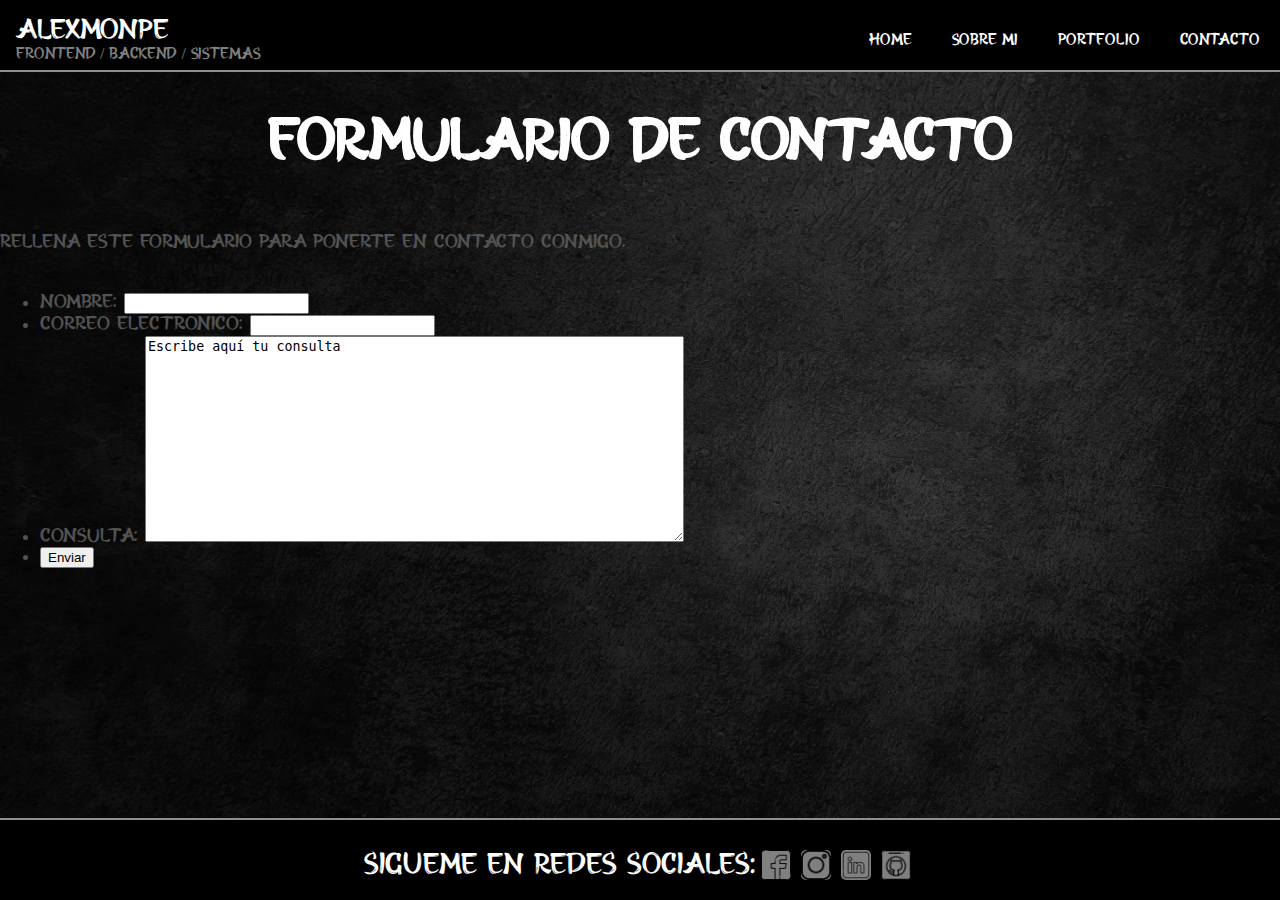
==== contacto.html @ 1882fe51 "Cambios realizados en sobre mi, home, nuevas fuentes, header y footer" ====
<!DOCTYPE html>
<html lang="en">
<head>
    <meta charset="UTF-8">
    <meta http-equiv="X-UA-Compatible" content="IE=edge">
    <meta name="viewport" content="width=device-width, initial-scale=1.0">
    <link rel="stylesheet" href="/css/style.css">
    <title>Contacto</title>
</head>
<body>
    <header>
        <div class="menuprincipal">
            <div class="minombre">
                <span class="logo"> AlexMonPe</span>
                <span class="desclogo">FrontEnd / BackEnd / Sistemas</span></div>
            
                <div class="enlacespaginas">
                
                    <div><a class="hover" href="/index.html">HOME</a></div>
                    <div><a class="hover" href="/sobremi.html">SOBRE MI</a></div>
                    <div><a class="hover" href="/portfolio.html">PORTFOLIO</a></div>
                    <div><a class="hover" href="/contacto.html">CONTACTO</a></div>
               
            </div>
        </div>
    </header>
 
    <div class="contenedorform">
        <h1>Formulario de contacto</h1>
        <p>Rellena este formulario para ponerte en contacto
            conmigo.</p>
        <form action="/recepcionform.txt">
            <ul>
                <li>
                    <label for="nombre">Nombre:</label>
                    <input type="text" id="nombre" name="nombre_usuario">
                </li>
                <li>
                    <label for="correo">Correo electrónico:</label>
                    <input type="email" id="correo" name="correo_usuario">
                </li>
                <li>
                    <label for="msg">Consulta:</label>
                    <textarea id="msg" name="mensaje_usuario">Escribe aquí tu consulta</textarea>
                </li>
                <li class="boton">
                    <button type="submit">Enviar</button>
                </li>
                
            </ul>
        </form>
    </div>

    <footer>
        <div class="RRSS">
            <div id="redesociales">
                <div>Sigueme en Redes Sociales:</div>
                <div><a href="www.facebook.com"><img src="/imagenes/facebook.png" alt="facebook"></a></div>
                <div><a href="www.instagram.com"><img src="/imagenes/instagram.png" alt="instagram"></a></div>
                <div><a href="www.linkedin.com"><img src="/imagenes/linkedin.png" alt="linkedin"></a></div>
                <div><a href="www.github.com"><img src="/imagenes/github.png" alt="github"></a></div>
            </div>
        </div>
    </footer>
</body>
</html>
---- css/style.css ----
@font-face {
    font-family: 'hiromisake';
    src: url(/imagenes/HIROMISAKE.ttf);
}
@font-face {
    font-family: 'akira';
    src: url(/Fonts/akira-expanded-outline.ttf);
}
@font-face {
    font-family: 'crash';
    src: url(/Fonts/GideonRoman-Regular.ttf);
}
html{
    background-image: url(/imagenes/background.jpg);
  background-size: cover;
  height: 100%;
  background-repeat: no-repeat;
}
body{
    margin: 0;
    height: 100%;

}

header {
    
    height: 70px;
    border-bottom: 2px solid rgba(204, 202, 202, 0.705);
    background-color: rgb(0, 0, 0);
}
.menuprincipal{
    display: flex;
    font-family: hiromisake;
    justify-content: space-between;
}


.minombre{
    padding: 16px;
    display: flex;
    flex-direction: column;
    align-items: flex-start;
    
}
.logo{
    display: inline;
    color: white;
    font-size: 1.8em;
    width: 300px;
}
.desclogo{
    display: inline;
    color: gray;
}
.enlacespaginas{
    display: flex;
    flex-direction: row;
    align-items: center;
}

.enlacespaginas a {
   text-decoration: none;
   color: white;
   margin: 10px;
   padding: 10px;
   line-height: 20px;
}
.enlacespaginas a:hover{
    background:white;
    color: black;
    font-size: 25px;
    border: double black;
}
footer{
    position: absolute;
    bottom: 0;
    width: 100%;
    color: white;
    font-family: hiromisake;
    height: 80px;
    border-top: 2px solid rgba(204, 202, 202, 0.705);
    background-color: rgb(0, 0, 0);
}
#redesociales{
    display: flex;
    justify-content: center;
    flex-direction: row;
    font-size: 30px;
    margin-top:30px;
}
#redesociales a{
    margin: 5px;
}

#redesociales img{
    height: 30px;
    width: 30px;
    border-radius: 5px;
    background-color: gray;
}
#redesociales img:hover{
    height: 40px;
    width: 40px;
    background-color: white;
}


/* --------------------home -------------------------*/

.fondo {
    font-family: akira;
    margin: 0 auto;
    width: 800px;
    height: 494px;
    background: rgba(27, 27, 27, 0.4);
    box-shadow: rgba(255, 255, 255, 0.35) 0px 5px 20px;
    border: 1px solid white;
}
h1{
    font-size: 3em;
    color: white;
    text-align: center;
    
}

/*--------------------------SOBRE MI----------------------------*/


.descsobremi {
    height: 31em;
    width: 35em;
    color: white;
    background: rgba(27, 27, 27, 0.582);
    font-family: crash;
    margin: 0 auto;
    box-shadow: rgba(219, 218, 218, 0.35) 0px 5px 20px;
}
.descsobremi p {
    margin: 20px;
}
h2 {
    color: white;
    text-align: center;
}
.foto img{
    height: 34em;
    width: 25em;
    margin-left: 20px;
}

.foto {
    display: flex;
    align-items: center;
}

.contenedorform {
    color: rgb(83, 83, 83);
    font-family: hiromisake;
    display: flex;
    flex-direction: column;   
    font-size: 20px;
}

textarea {
    width: 40em;
    height: 15em;
}
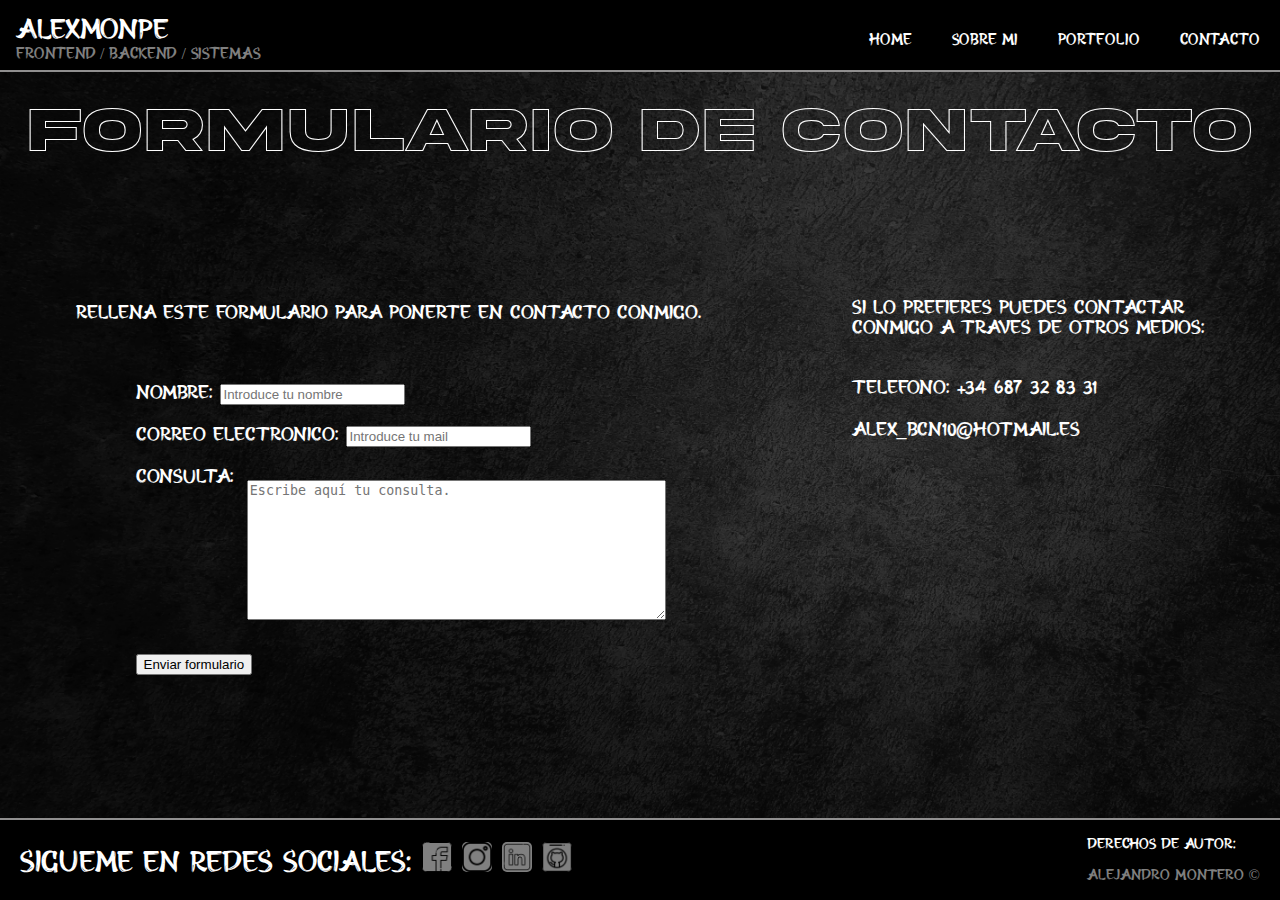
==== commit 3588cda4: "home acabada, contacto casi acabada" ====
--- a/contacto.html
+++ b/contacto.html
@@ -24,41 +24,57 @@
             </div>
         </div>
     </header>
- 
+    <h1 class="h1formulario">Formulario de contacto</h1>
     <div class="contenedorform">
-        <h1>Formulario de contacto</h1>
+        <div>
         <p>Rellena este formulario para ponerte en contacto
             conmigo.</p>
-        <form action="/recepcionform.txt">
+        <form name="formulario" action="/recepcionform.txt" method="post">
             <ul>
                 <li>
                     <label for="nombre">Nombre:</label>
-                    <input type="text" id="nombre" name="nombre_usuario">
+                    <input type="text" id="nombre" name="nombre_usuario" placeholder="Introduce tu nombre">
                 </li>
                 <li>
                     <label for="correo">Correo electrónico:</label>
-                    <input type="email" id="correo" name="correo_usuario">
+                    <input type="email" id="correo" name="correo_usuario" placeholder="Introduce tu mail">
+                </li>
+                <li class="areadetexto">
+                    <label for="msg">Consulta:</label>
+                    <textarea id="msg" name="mensaje_usuario" placeholder="Escribe aquí tu consulta."></textarea>
                 </li>
                 <li>
-                    <label for="msg">Consulta:</label>
-                    <textarea id="msg" name="mensaje_usuario">Escribe aquí tu consulta</textarea>
-                </li>
-                <li class="boton">
-                    <button type="submit">Enviar</button>
+                    <input type="submit" value="Enviar formulario"></input>
                 </li>
                 
             </ul>
         </form>
+       
+    
+    </div>
+    <div class="otrosdatosform">
+        <p>si lo prefieres puedes contactar <br>
+        conmigo a traves de otros medios: <br><br><br>
+        Telefono: +34 687 32 83 31 <br><br>
+        Alex_bcn10@hotmail.es</p>
+    </div>
     </div>
 
     <footer>
         <div class="RRSS">
             <div id="redesociales">
-                <div>Sigueme en Redes Sociales:</div>
-                <div><a href="www.facebook.com"><img src="/imagenes/facebook.png" alt="facebook"></a></div>
-                <div><a href="www.instagram.com"><img src="/imagenes/instagram.png" alt="instagram"></a></div>
-                <div><a href="www.linkedin.com"><img src="/imagenes/linkedin.png" alt="linkedin"></a></div>
-                <div><a href="www.github.com"><img src="/imagenes/github.png" alt="github"></a></div>
+                
+                <div>
+                    Sigueme en Redes Sociales:
+                    <a href="www.facebook.com"><img src="/imagenes/facebook.png" alt="facebook"></a>
+                    <a href="www.instagram.com"><img src="/imagenes/instagram.png" alt="instagram"></a>
+                    <a href="www.linkedin.com"><img src="/imagenes/linkedin.png" alt="linkedin"></a>
+                    <a href="www.github.com"><img src="/imagenes/github.png" alt="github"></a>
+                </div>
+                <div class="derechosautor">
+                    <p>derechos de autor:</p>
+                    <span>Alejandro Montero ©</span>
+                </div>
             </div>
         </div>
     </footer>
--- a/css/style.css
+++ b/css/style.css
@@ -83,13 +83,12 @@
 }
 #redesociales{
     display: flex;
-    justify-content: center;
     flex-direction: row;
     font-size: 30px;
-    margin-top:30px;
-}
-#redesociales a{
-    margin: 5px;
+    height: 80px;
+    justify-content: space-between;
+    align-items: center;
+    margin: 0 20px;
 }
 
 #redesociales img{
@@ -107,36 +106,46 @@
 
 /* --------------------home -------------------------*/
 
+.mensajebienvenida{
+    display: flex;
+    height: 38em;
+    flex-direction: column;
+    justify-content: flex-end;
+}
 .fondo {
     font-family: akira;
     margin: 0 auto;
-    width: 800px;
-    height: 494px;
+    height: 506px;
     background: rgba(27, 27, 27, 0.4);
     box-shadow: rgba(255, 255, 255, 0.35) 0px 5px 20px;
     border: 1px solid white;
 }
 h1{
-    font-size: 3em;
+    font-size: 4em;
     color: white;
     text-align: center;
-    
+    font-family: akira;
+    margin: 22px;
+}
+.bio {
+    text-decoration:underline;
 }
 
 /*--------------------------SOBRE MI----------------------------*/
 
 
 .descsobremi {
-    height: 31em;
-    width: 35em;
+    margin-left: 6em;
+    height: 26em;
+    width: 59em;
     color: white;
     background: rgba(27, 27, 27, 0.582);
     font-family: crash;
-    margin: 0 auto;
     box-shadow: rgba(219, 218, 218, 0.35) 0px 5px 20px;
 }
 .descsobremi p {
-    margin: 20px;
+    margin: 22px;
+    padding: 3em;
 }
 h2 {
     color: white;
@@ -144,26 +153,61 @@
 }
 .foto img{
     height: 34em;
-    width: 25em;
-    margin-left: 20px;
+    margin-left: 5em;
+    margin-top: 2em;
 }
 
 .foto {
     display: flex;
+    height: 50em;
     align-items: center;
 }
 
 .contenedorform {
-    color: rgb(83, 83, 83);
+    color: white;
     font-family: hiromisake;
     display: flex;
-    flex-direction: column;   
+    flex-direction: row;
     font-size: 20px;
-}
-
+    height: 30em;
+    width: 100%;
+    justify-content: space-around;
+    align-items: center;
+}
+
+.contenedorform form ul li{
+margin: 1em;
+list-style: none;
+}
+ul{
+    margin-top: 3em;
+}
+.otrosdatosform{
+    margin-bottom: 12em;
+}
+.derechosautor{
+    font-size: 15px;
+    margin-bottom: 1em;
+}
+.derechosautor span {
+    color: gray;
+}
+
+.areadetexto{
+    
+display: flex;
+    
+flex-direction: row;
+
+}
+
+.h1formulario{
+    font-size: 4em;
+}
 textarea {
-    width: 40em;
-    height: 15em;
-}
-
-
+    width: 31em;
+    height: 10em;
+    margin: 1em;
+}
+
+
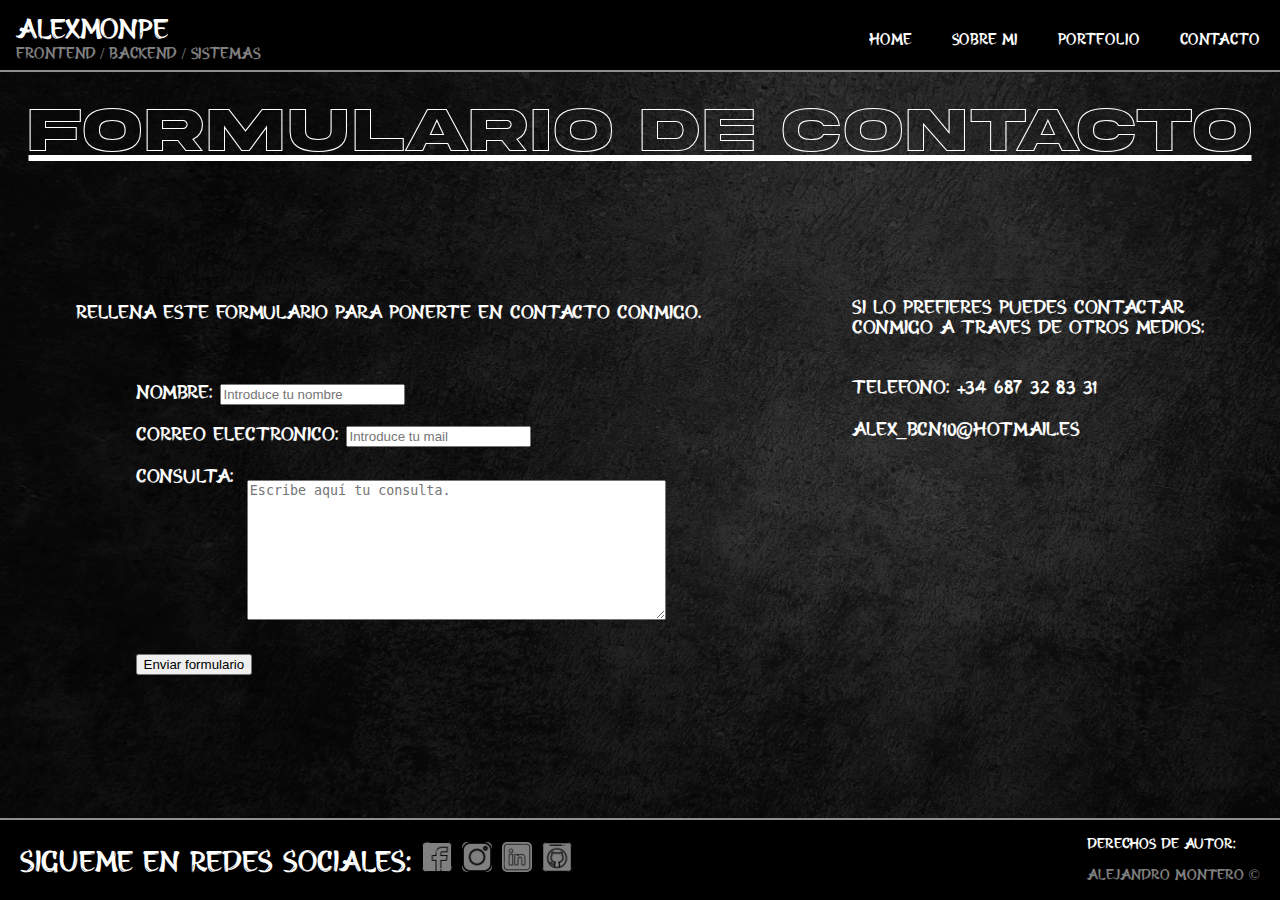
==== commit 9912bb0a: "portfolio y proyecto acabado" ====
--- a/contacto.html
+++ b/contacto.html
@@ -24,7 +24,7 @@
             </div>
         </div>
     </header>
-    <h1 class="h1formulario">Formulario de contacto</h1>
+    <h1 class="h1formulario"><u> Formulario de contacto</u></h1>
     <div class="contenedorform">
         <div>
         <p>Rellena este formulario para ponerte en contacto
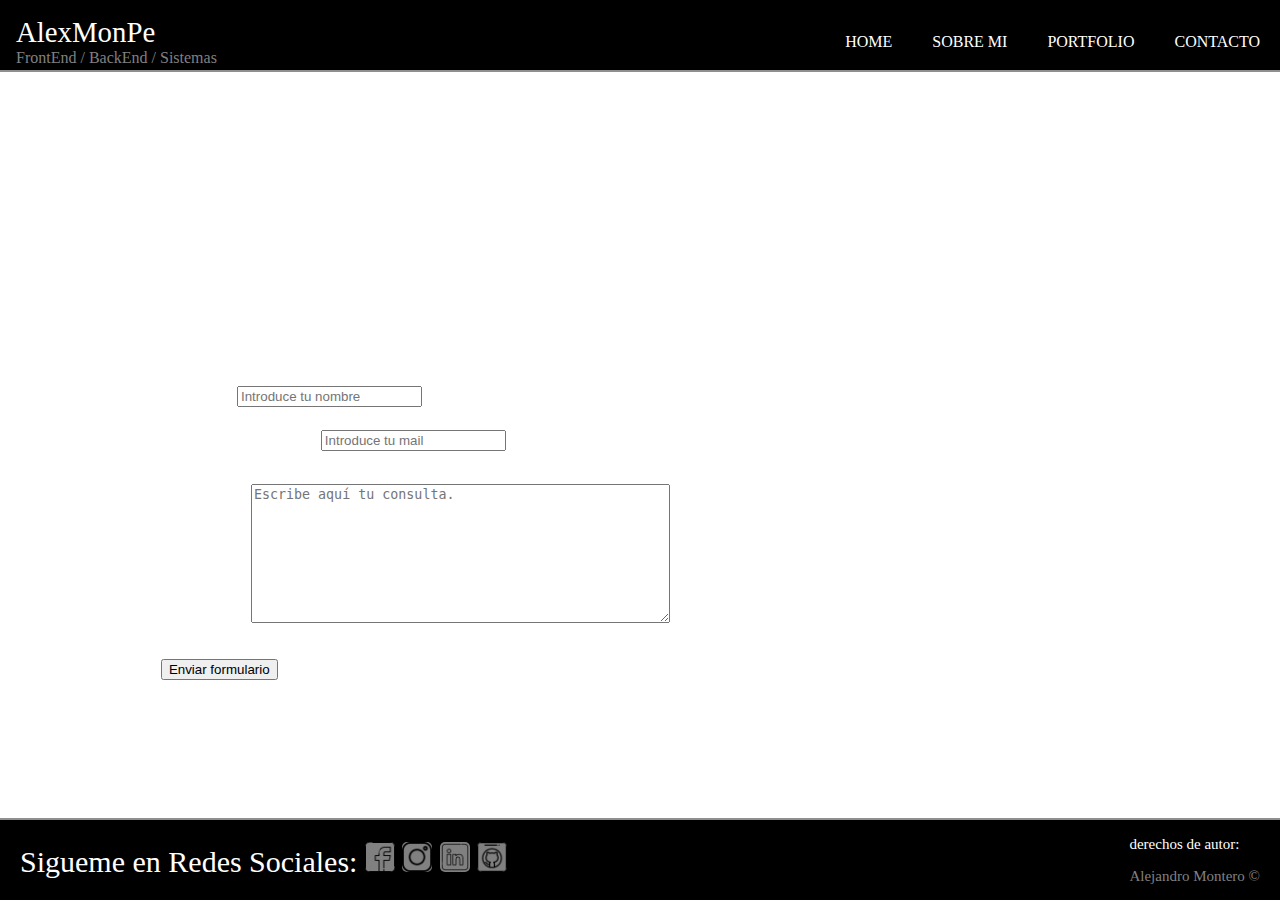
==== commit 31ceff1b: "modificado enlaces de contacto" ====
--- a/contacto.html
+++ b/contacto.html
@@ -4,7 +4,7 @@
     <meta charset="UTF-8">
     <meta http-equiv="X-UA-Compatible" content="IE=edge">
     <meta name="viewport" content="width=device-width, initial-scale=1.0">
-    <link rel="stylesheet" href="/css/style.css">
+    <link rel="stylesheet" href="./css/style.css">
     <title>Contacto</title>
 </head>
 <body>
@@ -16,10 +16,10 @@
             
                 <div class="enlacespaginas">
                 
-                    <div><a class="hover" href="/index.html">HOME</a></div>
-                    <div><a class="hover" href="/sobremi.html">SOBRE MI</a></div>
-                    <div><a class="hover" href="/portfolio.html">PORTFOLIO</a></div>
-                    <div><a class="hover" href="/contacto.html">CONTACTO</a></div>
+                    <div><a class="hover" href="index.html">HOME</a></div>
+                    <div><a class="hover" href="sobremi.html">SOBRE MI</a></div>
+                    <div><a class="hover" href="portfolio.html">PORTFOLIO</a></div>
+                    <div><a class="hover" href="contacto.html">CONTACTO</a></div>
                
             </div>
         </div>
@@ -29,9 +29,9 @@
         <div>
         <p>Rellena este formulario para ponerte en contacto
             conmigo.</p>
-        <form name="formulario" action="/recepcionform.txt" method="post">
+        <form name="formulario" action="./recepcionform.txt" method="post">
             <ul>
-                <li>
+                <li> 
                     <label for="nombre">Nombre:</label>
                     <input type="text" id="nombre" name="nombre_usuario" placeholder="Introduce tu nombre">
                 </li>
@@ -66,10 +66,10 @@
                 
                 <div>
                     Sigueme en Redes Sociales:
-                    <a href="www.facebook.com"><img src="/imagenes/facebook.png" alt="facebook"></a>
-                    <a href="www.instagram.com"><img src="/imagenes/instagram.png" alt="instagram"></a>
-                    <a href="www.linkedin.com"><img src="/imagenes/linkedin.png" alt="linkedin"></a>
-                    <a href="www.github.com"><img src="/imagenes/github.png" alt="github"></a>
+                    <a href="www.facebook.com"><img src="./imagenes/facebook.png" alt="facebook"></a>
+                    <a href="www.instagram.com"><img src="./imagenes/instagram.png" alt="instagram"></a>
+                    <a href="www.linkedin.com"><img src="./imagenes/linkedin.png" alt="linkedin"></a>
+                    <a href="www.github.com"><img src="./imagenes/github.png" alt="github"></a>
                 </div>
                 <div class="derechosautor">
                     <p>derechos de autor:</p>
--- a/css/style.css
+++ b/css/style.css
@@ -1,25 +1,26 @@
 @font-face {
     font-family: 'hiromisake';
-    src: url(/imagenes/HIROMISAKE.ttf);
+    src: url(./imagenes/HIROMISAKE.ttf);
 }
 @font-face {
     font-family: 'akira';
-    src: url(/Fonts/akira-expanded-outline.ttf);
+    src: url(./Fonts/akira-expanded-outline.ttf);
 }
 @font-face {
     font-family: 'crash';
-    src: url(/Fonts/GideonRoman-Regular.ttf);
+    src: url(./Fonts/GideonRoman-Regular.ttf);
 }
 html{
-    background-image: url(/imagenes/background.jpg);
-  background-size: cover;
-  height: 100%;
-  background-repeat: no-repeat;
-}
+    margin: 0%;
+   }
 body{
     margin: 0;
     height: 100%;
-
+    background-image: url(./imagenes/background.jpg);
+    background-size: cover;
+    height: 100vh;
+    background-repeat: no-repeat;
+    
 }
 
 header {
@@ -72,9 +73,11 @@
     border: double black;
 }
 footer{
+    /* position: absolute; 
+    bottom: 0;  */
+    width: 100%;
     position: absolute;
     bottom: 0;
-    width: 100%;
     color: white;
     font-family: hiromisake;
     height: 80px;
@@ -87,8 +90,8 @@
     font-size: 30px;
     height: 80px;
     justify-content: space-between;
-    align-items: center;
     margin: 0 20px;
+    align-items: center;
 }
 
 #redesociales img{
@@ -150,6 +153,7 @@
 h2 {
     color: white;
     text-align: center;
+    font-family: 'hiromisake';
 }
 .foto img{
     height: 34em;
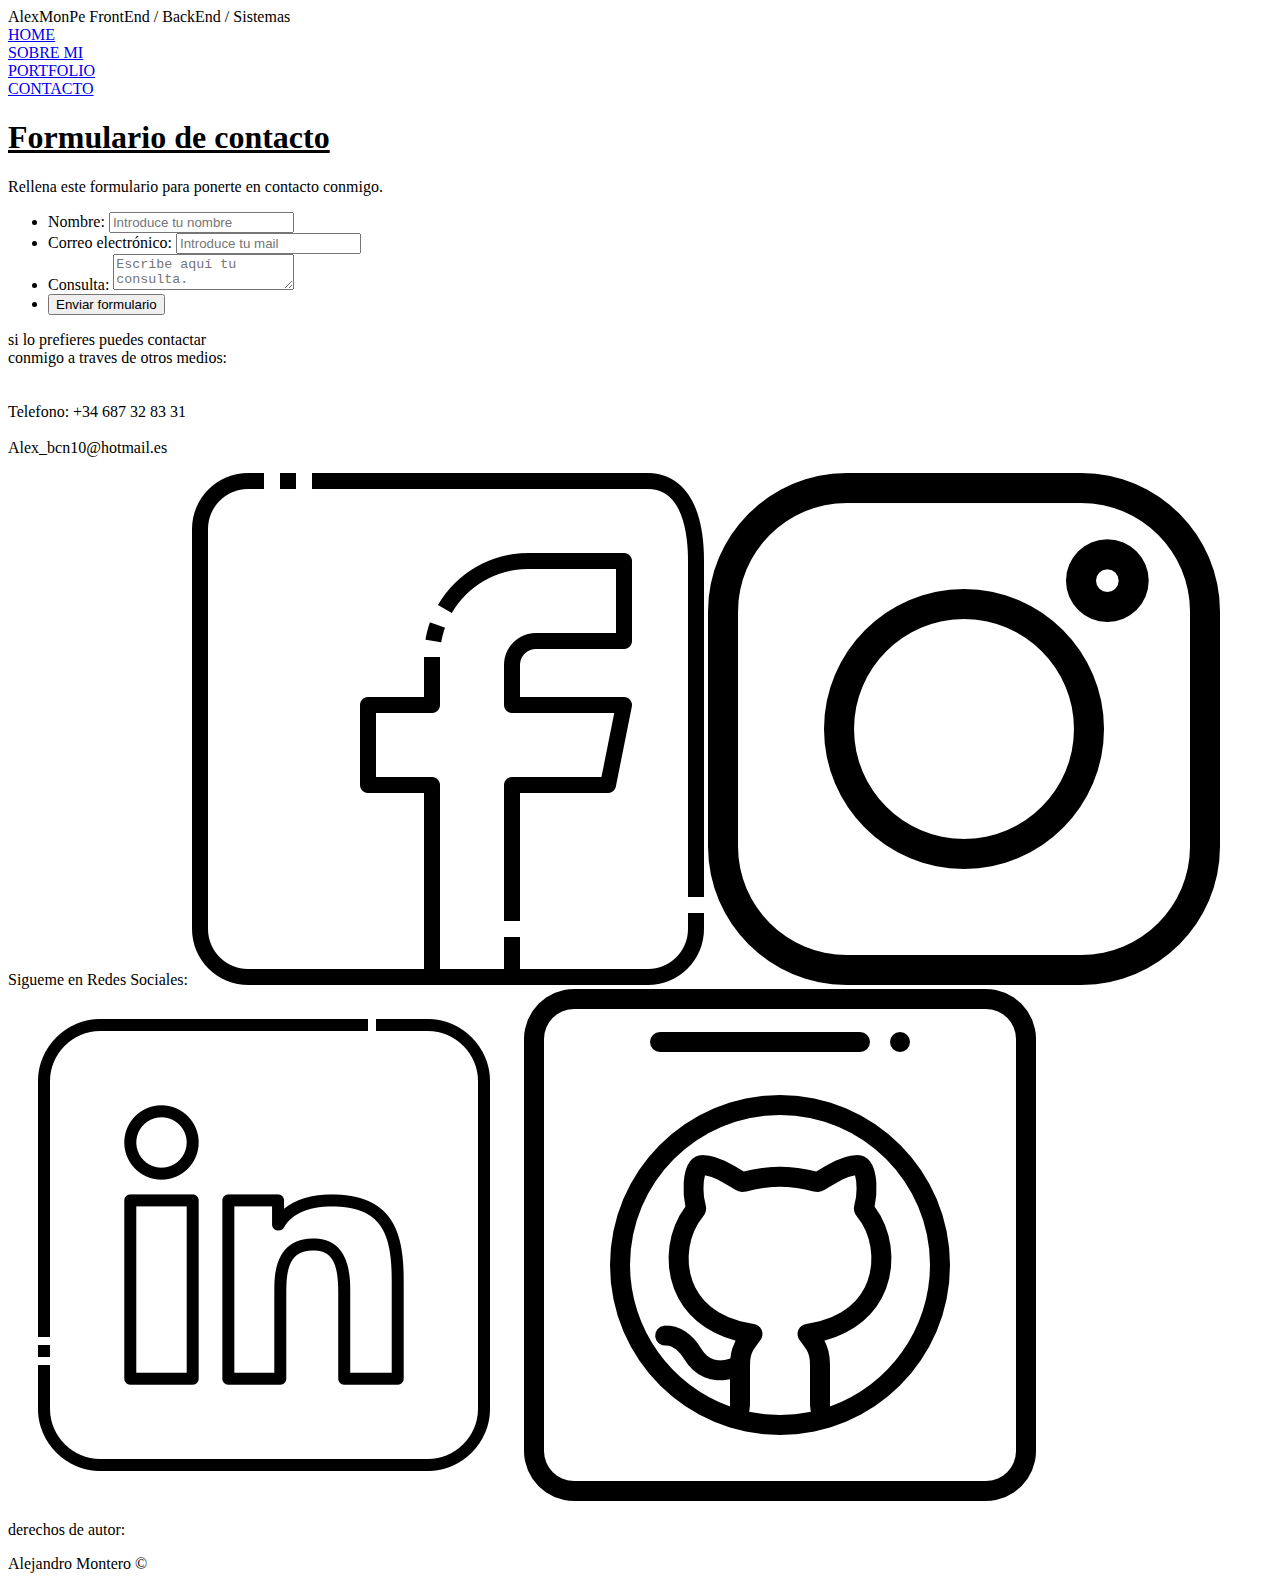
==== commit 3b188501: "otra prueba de correcion de enlace en css y BackGR" ====
--- a/contacto.html
+++ b/contacto.html
@@ -4,7 +4,7 @@
     <meta charset="UTF-8">
     <meta http-equiv="X-UA-Compatible" content="IE=edge">
     <meta name="viewport" content="width=device-width, initial-scale=1.0">
-    <link rel="stylesheet" href="./css/style.css">
+    <link rel="stylesheet" href="../web-personal/css/style.css">
     <title>Contacto</title>
 </head>
 <body>
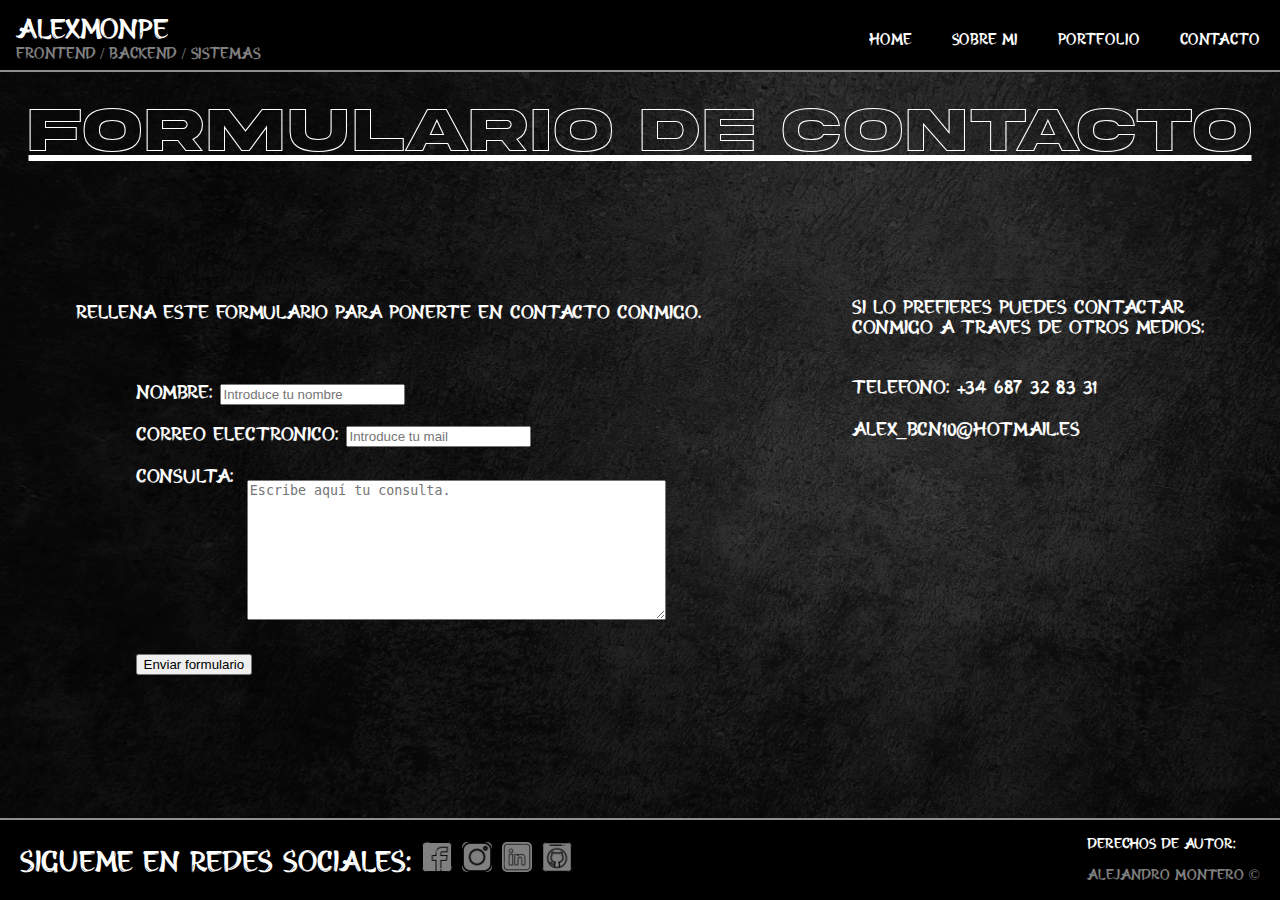
==== commit b70f16e7: "otra prueba de correcion de enlace en css y BackGR" ====
--- a/contacto.html
+++ b/contacto.html
@@ -4,7 +4,7 @@
     <meta charset="UTF-8">
     <meta http-equiv="X-UA-Compatible" content="IE=edge">
     <meta name="viewport" content="width=device-width, initial-scale=1.0">
-    <link rel="stylesheet" href="../web-personal/css/style.css">
+    <link rel="stylesheet" href="./css/style.css">
     <title>Contacto</title>
 </head>
 <body>
@@ -29,7 +29,7 @@
         <div>
         <p>Rellena este formulario para ponerte en contacto
             conmigo.</p>
-        <form name="formulario" action="./recepcionform.txt" method="post">
+        <form name="formulario" action="/recepcionform.txt" method="post">
             <ul>
                 <li> 
                     <label for="nombre">Nombre:</label>
--- a/css/style.css
+++ b/css/style.css
@@ -0,0 +1,216 @@
+@font-face {
+    font-family: 'hiromisake';
+    src: url(../imagenes/HIROMISAKE.ttf);
+}
+@font-face {
+    font-family: 'akira';
+    src: url(../Fonts/akira-expanded-outline.ttf);
+}
+@font-face {
+    font-family: 'crash';
+    src: url(../Fonts/GideonRoman-Regular.ttf);
+}
+html{
+    margin: 0%;
+    height: 100%;
+   }
+body{
+    margin: 0;
+    height: 100%;
+    background-image: url(../imagenes/background.jpg);
+    background-size: cover;
+   
+    background-repeat: no-repeat;
+    
+}
+
+header {
+    
+    height: 70px;
+    border-bottom: 2px solid rgba(204, 202, 202, 0.705);
+    background-color: rgb(0, 0, 0);
+}
+.menuprincipal{
+    display: flex;
+    font-family: hiromisake;
+    justify-content: space-between;
+}
+
+
+.minombre{
+    padding: 16px;
+    display: flex;
+    flex-direction: column;
+    align-items: flex-start;
+    
+}
+.logo{
+    display: inline;
+    color: white;
+    font-size: 1.8em;
+    width: 300px;
+}
+.desclogo{
+    display: inline;
+    color: gray;
+}
+.enlacespaginas{
+    display: flex;
+    flex-direction: row;
+    align-items: center;
+}
+
+.enlacespaginas a {
+   text-decoration: none;
+   color: white;
+   margin: 10px;
+   padding: 10px;
+   line-height: 20px;
+}
+.enlacespaginas a:hover{
+    background:white;
+    color: black;
+    font-size: 25px;
+    border: double black;
+}
+footer{
+    width: 100%;
+    position: absolute;
+    bottom: 0;
+    color: white;
+    font-family: hiromisake;
+    height: 80px;
+    border-top: 2px solid rgba(204, 202, 202, 0.705);
+    background-color: rgb(0, 0, 0);
+}
+#redesociales{
+    display: flex;
+    flex-direction: row;
+    font-size: 30px;
+    height: 80px;
+    justify-content: space-between;
+    margin: 0 20px;
+    align-items: center;
+}
+
+#redesociales img{
+    height: 30px;
+    width: 30px;
+    border-radius: 5px;
+    background-color: gray;
+}
+#redesociales img:hover{
+    height: 40px;
+    width: 40px;
+    background-color: white;
+}
+
+
+/* --------------------home -------------------------*/
+
+.mensajebienvenida{
+    display: flex;
+    height: 38em;
+    flex-direction: column;
+    justify-content: flex-end;
+}
+.fondo {
+    font-family: akira;
+    margin: 0 auto;
+    height: 506px;
+    background: rgba(27, 27, 27, 0.4);
+    box-shadow: rgba(255, 255, 255, 0.35) 0px 5px 20px;
+    border: 1px solid white;
+}
+h1{
+    font-size: 4em;
+    color: white;
+    text-align: center;
+    font-family: akira;
+    margin: 22px;
+}
+.bio {
+    text-decoration:underline;
+}
+
+/*--------------------------SOBRE MI----------------------------*/
+
+
+.descsobremi {
+    margin-left: 6em;
+    height: 26em;
+    width: 59em;
+    color: white;
+    background: rgba(27, 27, 27, 0.582);
+    font-family: crash;
+    box-shadow: rgba(219, 218, 218, 0.35) 0px 5px 20px;
+}
+.descsobremi p {
+    margin: 22px;
+    padding: 3em;
+}
+h2 {
+    color: white;
+    text-align: center;
+    font-family: 'hiromisake';
+}
+.foto img{
+    height: 34em;
+    margin-left: 5em;
+    margin-top: 2em;
+}
+
+.foto {
+    display: flex;
+    height: 50em;
+    align-items: center;
+}
+
+.contenedorform {
+    color: white;
+    font-family: hiromisake;
+    display: flex;
+    flex-direction: row;
+    font-size: 20px;
+    height: 30em;
+    width: 100%;
+    justify-content: space-around;
+    align-items: center;
+}
+
+.contenedorform form ul li{
+margin: 1em;
+list-style: none;
+}
+ul{
+    margin-top: 3em;
+}
+.otrosdatosform{
+    margin-bottom: 12em;
+}
+.derechosautor{
+    font-size: 15px;
+    margin-bottom: 1em;
+}
+.derechosautor span {
+    color: gray;
+}
+
+.areadetexto{
+    
+display: flex;
+    
+flex-direction: row;
+
+}
+
+.h1formulario{
+    font-size: 4em;
+}
+textarea {
+    width: 31em;
+    height: 10em;
+    margin: 1em;
+}
+
+
